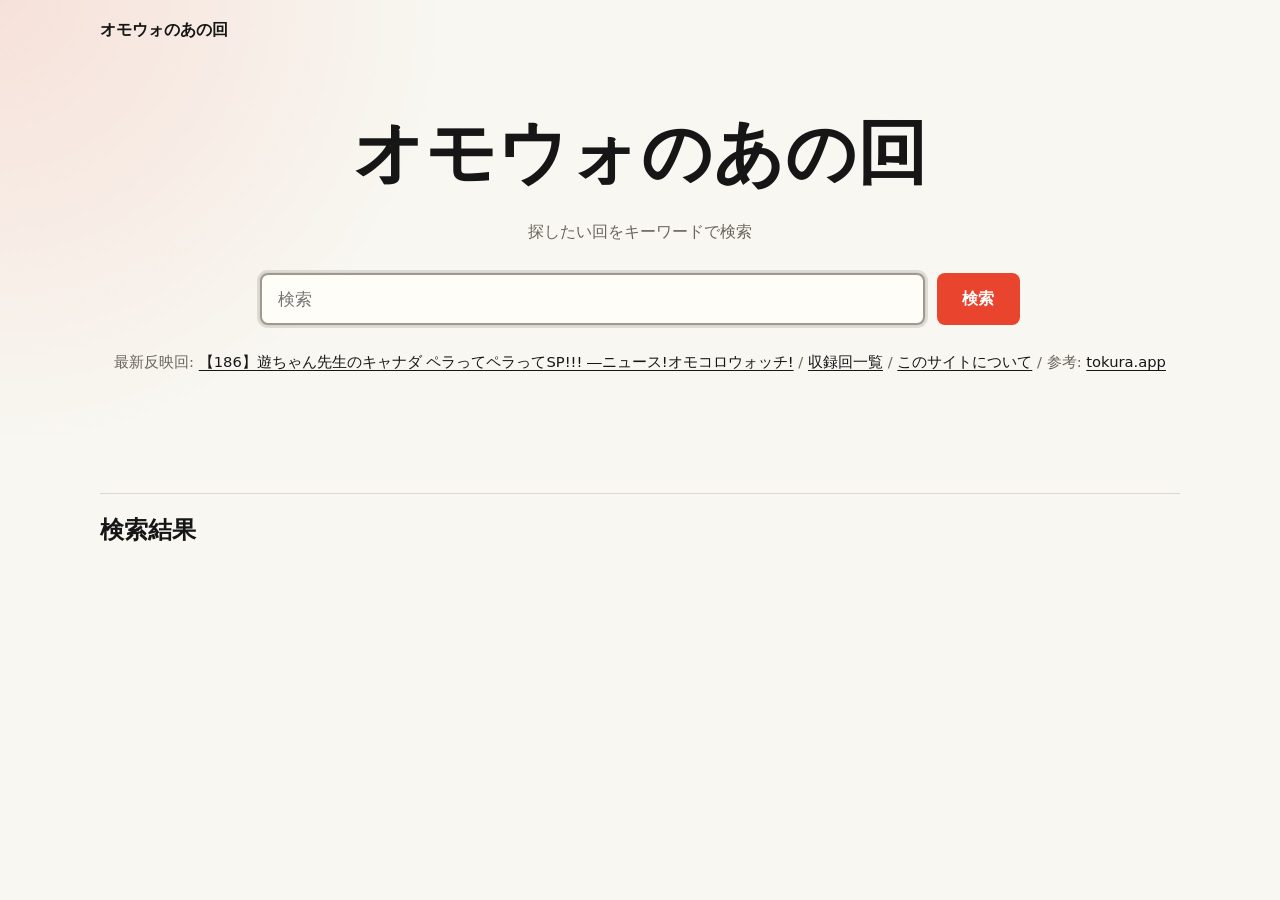
==== outputs/omocoro-watch-search/index.html @ 6f48b6c0 "Update Omocoro Watch search index" ====
<!doctype html>
<html lang="ja">
  <head>
    <meta charset="utf-8">
    <meta name="viewport" content="width=device-width, initial-scale=1">
    <title>オモウォのあの回 | ニュース! オモコロウォッチ検索</title>
    <meta name="description" content="ニュース! オモコロウォッチの動画を、タイトル・概要欄・タグ・チャプター・字幕・コメントから検索できる非公式サイトです。">
    <meta name="robots" content="index, follow">
    <link rel="canonical" href="https://omowatch.com/">
    <link rel="sitemap" type="application/xml" href="./sitemap.xml">
    <meta property="og:type" content="website">
    <meta property="og:title" content="オモウォのあの回 | ニュース! オモコロウォッチ検索">
    <meta property="og:description" content="ニュース! オモコロウォッチの動画を、タイトル・概要欄・タグ・チャプター・字幕・コメントから検索できます。">
    <meta property="og:url" content="https://omowatch.com/">
    <meta name="twitter:card" content="summary">
    <link rel="stylesheet" href="./styles.css">
    <script type="application/ld+json">
{
  "@context": "https://schema.org",
  "@type": "WebSite",
  "name": "オモウォのあの回",
  "description": "ニュース! オモコロウォッチの動画をタイトル、概要欄、タグ、チャプター、字幕、コメントから検索できる非公式サイトです。",
  "alternateName": [
    "オモコロウォッチのあの回",
    "ニュース! オモコロウォッチ検索",
    "オモコロウォッチ 検索"
  ],
  "url": "https://omowatch.com/",
  "inLanguage": "ja",
  "isAccessibleForFree": true,
  "about": {
    "@type": "Thing",
    "name": "ニュース! オモコロウォッチ",
    "url": "https://www.youtube.com/@news_omocorowatch"
  },
  "potentialAction": {
    "@type": "SearchAction",
    "target": {
      "@type": "EntryPoint",
      "urlTemplate": "https://omowatch.com/?q={search_term_string}"
    },
    "query-input": "required name=search_term_string"
  }
}
    </script>
  </head>
  <body>
    <header class="site-header">
      <a class="brand" href="./index.html" aria-label="検索トップへ">オモウォのあの回</a>
    </header>

    <main>
      <section class="hero" aria-labelledby="page-title">
        <h1 id="page-title">オモウォのあの回</h1>
        <p class="search-guide">探したい回をキーワードで検索</p>
        <form class="search-form" id="search-form">
          <label class="sr-only" for="query">検索キーワード</label>
          <input id="query" name="query" type="search" autocomplete="off" placeholder="検索" autofocus>
          <button type="submit">検索</button>
        </form>
        <p class="source-links">
          最新反映回:
          <a id="latest-link" href="https://www.youtube.com/watch?v=bQ0ZvZcHGTU" target="_blank" rel="noopener noreferrer">【190】チエクラベ ―ニュース!オモコロウォッチ!</a>
          <span aria-hidden="true">/</span>
          <a href="./videos.html">収録回一覧</a>
          <span aria-hidden="true">/</span>
          <a href="./about.html">このサイトについて</a>
          <span aria-hidden="true">/</span>
          参考:
          <a href="https://tokura.app/" target="_blank" rel="noopener noreferrer">tokura.app</a>
        </p>
        <p class="status" id="status" role="status"></p>
      </section>

      <section class="results-section" aria-labelledby="results-title">
        <div class="results-heading">
          <h2 id="results-title">検索結果</h2>
          <p id="result-count"></p>
        </div>
        <div class="results" id="results"></div>
        <button class="load-more" id="load-more" type="button" hidden>さらに表示</button>
      </section>
    </main>

    <script src="./data/search-index.js"></script>
    <script src="./app.js" defer></script>
  </body>
</html>
---- outputs/omocoro-watch-search/styles.css ----
:root {
  color-scheme: light;
  --bg: #f8f7f1;
  --ink: #161616;
  --muted: #6a665e;
  --line: #ded9cd;
  --accent: #e9442e;
  --accent-dark: #c42e1b;
  --paper: #fffdf8;
  --mark: #fff0a3;
  --page-gutter: 1rem;
  font-family: system-ui, -apple-system, BlinkMacSystemFont, "Segoe UI", sans-serif;
}

* {
  box-sizing: border-box;
}

body {
  margin: 0;
  min-height: 100vh;
  overflow-x: clip;
  background:
    radial-gradient(circle at top left, rgba(233, 68, 46, 0.12), transparent 28rem),
    var(--bg);
  color: var(--ink);
}

a {
  color: inherit;
}

.site-header {
  display: flex;
  align-items: center;
  justify-content: space-between;
  gap: 1rem;
  width: min(1080px, calc(100% - (var(--page-gutter) * 2)));
  margin: 0 auto;
  padding: 1.25rem 0;
}

.brand {
  font-weight: 800;
  text-decoration: none;
}

main {
  width: min(1080px, calc(100% - (var(--page-gutter) * 2)));
  margin: 0 auto;
}

.hero {
  display: grid;
  place-items: center;
  width: 100%;
  min-height: 48vh;
  padding: 3rem 0 4rem;
  text-align: center;
}

h1 {
  max-width: 14em;
  margin: 0;
  font-size: clamp(2rem, 7vw, 4.4rem);
  line-height: 1.08;
  letter-spacing: 0;
}

.search-form {
  display: grid;
  grid-template-columns: 1fr auto;
  gap: 0.75rem;
  width: min(760px, 100%);
  margin-top: 1rem;
}

.search-guide {
  max-width: min(560px, 100%);
  margin: 1rem 0 0;
  color: var(--muted);
  font-size: 1rem;
  line-height: 1.7;
}

.search-form input,
.search-form button {
  min-height: 3.3rem;
  border-radius: 8px;
  font: inherit;
}

.search-form input {
  width: 100%;
  border: 2px solid var(--line);
  background: var(--paper);
  padding: 0 1rem;
  font-size: 1.05rem;
}

.search-form input:focus {
  border-color: #9f9a90;
  outline: 3px solid rgba(106, 102, 94, 0.18);
  box-shadow: 0 0 0 1px rgba(106, 102, 94, 0.08);
}

.search-form button {
  border: 0;
  background: var(--accent);
  color: #fff;
  padding: 0 1.6rem;
  font-weight: 800;
  cursor: pointer;
}

.search-form button:hover {
  background: var(--accent-dark);
}

.status {
  min-height: 1.5rem;
  margin: 1rem 0 0;
  color: var(--muted);
}

.source-links {
  margin: 1rem 0 0;
  color: var(--muted);
  font-size: 0.92rem;
}

.source-links a {
  color: var(--ink);
  text-decoration-thickness: 0.08em;
  text-underline-offset: 0.18em;
}

.results-section {
  width: 100%;
  padding: 0 0 4rem;
}

.results-heading {
  display: flex;
  align-items: baseline;
  justify-content: space-between;
  gap: 1rem;
  border-top: 1px solid var(--line);
  padding-top: 1.25rem;
}

.results-heading h2,
.results-heading p {
  margin: 0;
}

.results-heading p,
.meta,
.field-hit {
  color: var(--muted);
}

.field-hit span {
  color: var(--ink);
  font-weight: 700;
}

.results {
  display: grid;
  gap: 1rem;
}

.load-more {
  display: block;
  margin: 1.25rem auto 0;
  border: 1px solid var(--ink);
  border-radius: 999px;
  background: var(--paper);
  color: var(--ink);
  padding: 0.75rem 1.25rem;
  font: inherit;
  font-weight: 700;
  cursor: pointer;
}

.load-more:hover {
  background: var(--ink);
  color: var(--paper);
}

.load-more[hidden] {
  display: none;
}

.result-card {
  display: grid;
  grid-template-columns: 180px 1fr;
  gap: 1rem;
  width: 100%;
  min-width: 0;
  border: 1px solid var(--line);
  border-radius: 8px;
  background: var(--paper);
  padding: 1rem;
}

.result-card > div {
  min-width: 0;
}

.thumb {
  display: block;
  aspect-ratio: 16 / 9;
  overflow: hidden;
  border-radius: 6px;
  background: #e7e0d4;
}

.thumb img {
  display: block;
  width: 100%;
  height: 100%;
  object-fit: cover;
}

.result-title {
  margin: 0 0 0.35rem;
  font-size: 1.15rem;
  line-height: 1.35;
}

.result-title a {
  overflow-wrap: anywhere;
  text-decoration-thickness: 0.08em;
  text-underline-offset: 0.18em;
}

.meta {
  margin: 0 0 0.75rem;
  font-size: 0.9rem;
}

.match-list {
  display: grid;
  gap: 0.45rem;
  margin-top: 0.75rem;
}

.match-link {
  display: block;
  border-left: 4px solid var(--accent);
  padding: 0.35rem 0 0.35rem 0.7rem;
  color: var(--ink);
  overflow-wrap: anywhere;
  text-decoration: none;
}

.match-link:hover {
  background: rgba(233, 68, 46, 0.08);
}

.chapter-link {
  border-left-color: #2f7d59;
}

mark {
  border-radius: 3px;
  background: var(--mark);
  padding: 0 0.1em;
}

.empty {
  border: 1px dashed var(--line);
  border-radius: 8px;
  padding: 2rem;
  color: var(--muted);
  text-align: center;
}

.video-list-page {
  max-width: 960px;
  padding: 2rem 0 4rem;
}

.video-list-page h1,
.about-page h1 {
  max-width: none;
  font-size: clamp(2rem, 5vw, 3.2rem);
}

.about-page {
  max-width: 720px;
  padding: 2rem 0 4rem;
}

.about-copy {
  margin: 1.25rem 0 0;
  font-size: 1.05rem;
  line-height: 1.9;
}

.video-list {
  display: grid;
  gap: 1rem;
  margin-top: 2rem;
  min-width: 0;
  width: 100%;
}

.video-list-item {
  display: grid;
  gap: 0.55rem;
  min-width: 0;
  border: 1px solid var(--line);
  border-radius: 8px;
  background: var(--paper);
  padding: 1rem;
  overflow-wrap: anywhere;
  box-shadow: 0 1px 0 rgba(22, 22, 22, 0.04);
}

.video-list-item h2 {
  min-width: 0;
  max-width: 100%;
  margin: 0;
  font-size: 1.1rem;
  line-height: 1.45;
}

.video-list-item h2 a {
  display: inline-block;
  max-width: 100%;
  overflow-wrap: anywhere;
  text-decoration-thickness: 0.08em;
  text-underline-offset: 0.18em;
}

.video-list-item p {
  min-width: 0;
  max-width: 100%;
  margin: 0;
  color: var(--muted);
  line-height: 1.7;
  overflow-wrap: anywhere;
  word-break: break-all;
}

.video-list-item p:first-of-type {
  font-size: 0.86rem;
  font-weight: 700;
}

.video-list-item p:last-child {
  font-size: 0.95rem;
}

.sr-only {
  position: absolute;
  width: 1px;
  height: 1px;
  overflow: hidden;
  clip: rect(0, 0, 0, 0);
  white-space: nowrap;
}

@media (max-width: 720px) {
  .site-header {
    align-items: flex-start;
    flex-direction: column;
  }

  .hero {
    min-height: 52vh;
    padding-top: 2rem;
  }

  .search-form {
    grid-template-columns: 1fr;
  }

  .result-card {
    grid-template-columns: 1fr;
  }

  .results-heading {
    align-items: flex-start;
    flex-direction: column;
  }

  .video-list-page {
    padding: 1.5rem 0 3rem;
  }

  .video-list {
    gap: 0.8rem;
    margin-top: 1.25rem;
  }

  .video-list-item {
    padding: 0.9rem;
  }

  .video-list-item h2 {
    font-size: 1rem;
  }
}

@media (max-width: 640px) {
  :root {
    --page-gutter: 1rem;
  }

  body {
    overflow-x: hidden;
  }

  .site-header,
  main,
  .hero,
  .search-form,
  .results-section,
  .result-card {
    max-width: 100%;
  }

  .hero {
    justify-items: stretch;
    min-height: auto;
    padding: 2rem 0 2.5rem;
  }

  h1,
  .source-links,
  .status {
    justify-self: center;
    max-width: 100%;
  }

  .search-form {
    width: 100%;
    gap: 0.65rem;
  }

  .search-form input,
  .search-form button {
    width: 100%;
    min-width: 0;
  }

  .source-links {
    overflow-wrap: anywhere;
  }

  .results-section {
    padding-bottom: 3rem;
  }

  .result-card {
    grid-template-columns: minmax(0, 1fr);
    gap: 0.85rem;
    padding: 0.85rem;
  }

  .field-hit,
  .meta {
    overflow-wrap: anywhere;
  }
}
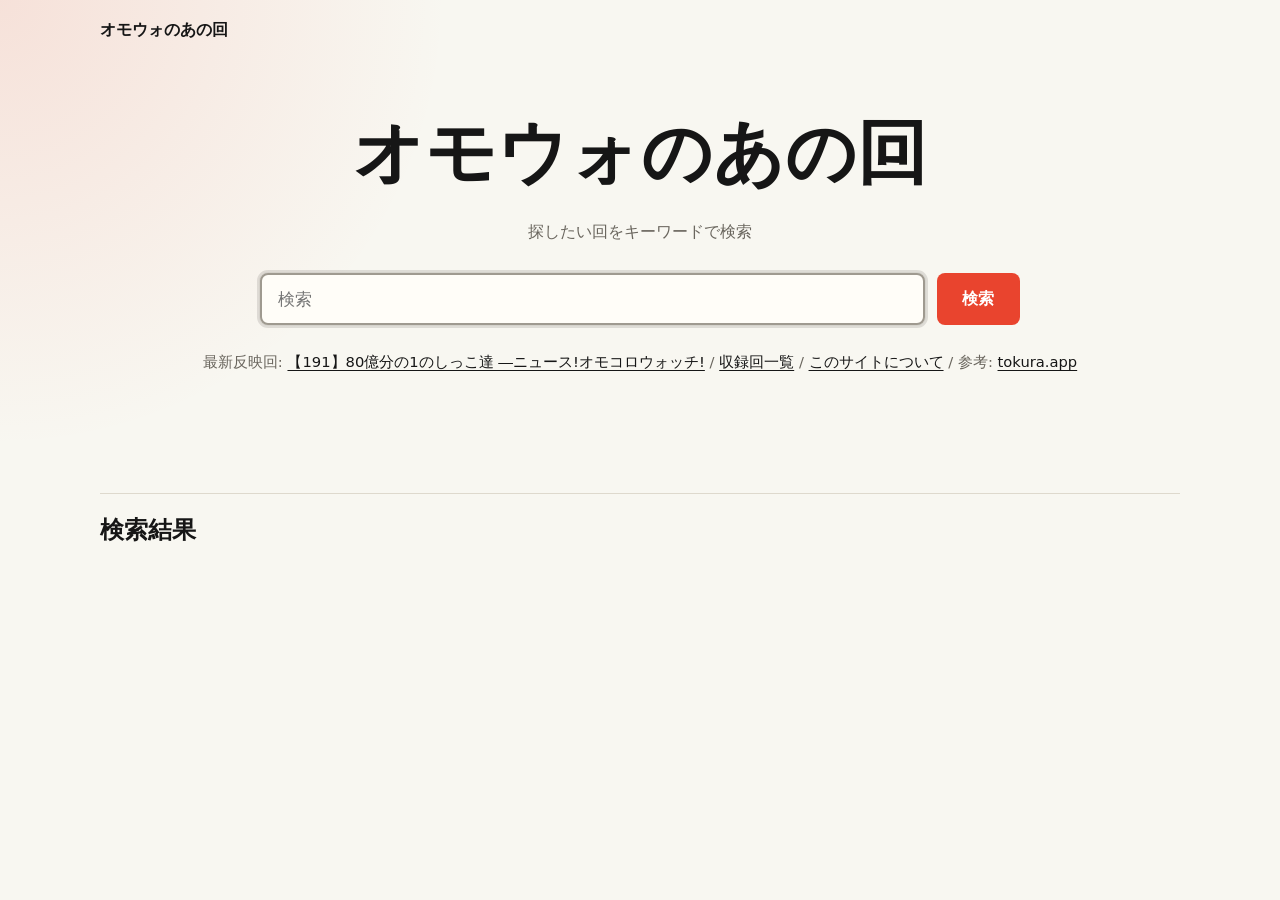
==== commit 8cc052a1: "Update Omocoro Watch search index" ====
--- a/outputs/omocoro-watch-search/index.html
+++ b/outputs/omocoro-watch-search/index.html
@@ -60,7 +60,7 @@
         </form>
         <p class="source-links">
           最新反映回:
-          <a id="latest-link" href="https://www.youtube.com/watch?v=bQ0ZvZcHGTU" target="_blank" rel="noopener noreferrer">【190】チエクラベ ―ニュース!オモコロウォッチ!</a>
+          <a id="latest-link" href="https://www.youtube.com/watch?v=lrWpKtCEOwQ" target="_blank" rel="noopener noreferrer">【191】80億分の1のしっこ達 ―ニュース!オモコロウォッチ!</a>
           <span aria-hidden="true">/</span>
           <a href="./videos.html">収録回一覧</a>
           <span aria-hidden="true">/</span>
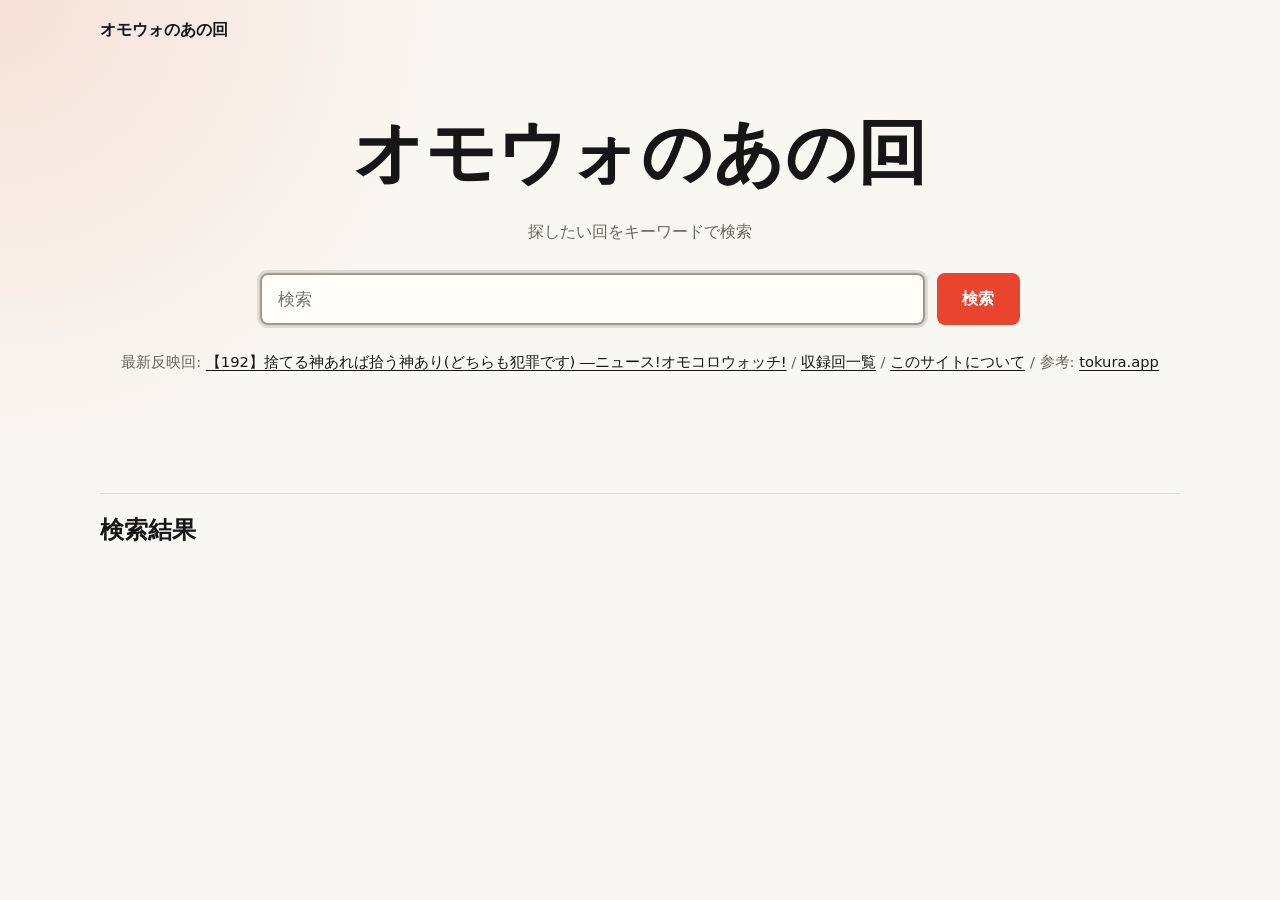
==== commit 1dff9342: "Update Omocoro Watch search index" ====
--- a/outputs/omocoro-watch-search/index.html
+++ b/outputs/omocoro-watch-search/index.html
@@ -60,7 +60,7 @@
         </form>
         <p class="source-links">
           最新反映回:
-          <a id="latest-link" href="https://www.youtube.com/watch?v=lrWpKtCEOwQ" target="_blank" rel="noopener noreferrer">【191】80億分の1のしっこ達 ―ニュース!オモコロウォッチ!</a>
+          <a id="latest-link" href="https://www.youtube.com/watch?v=m-ABFUYvtZ0" target="_blank" rel="noopener noreferrer">【192】捨てる神あれば拾う神あり(どちらも犯罪です) ―ニュース!オモコロウォッチ!</a>
           <span aria-hidden="true">/</span>
           <a href="./videos.html">収録回一覧</a>
           <span aria-hidden="true">/</span>
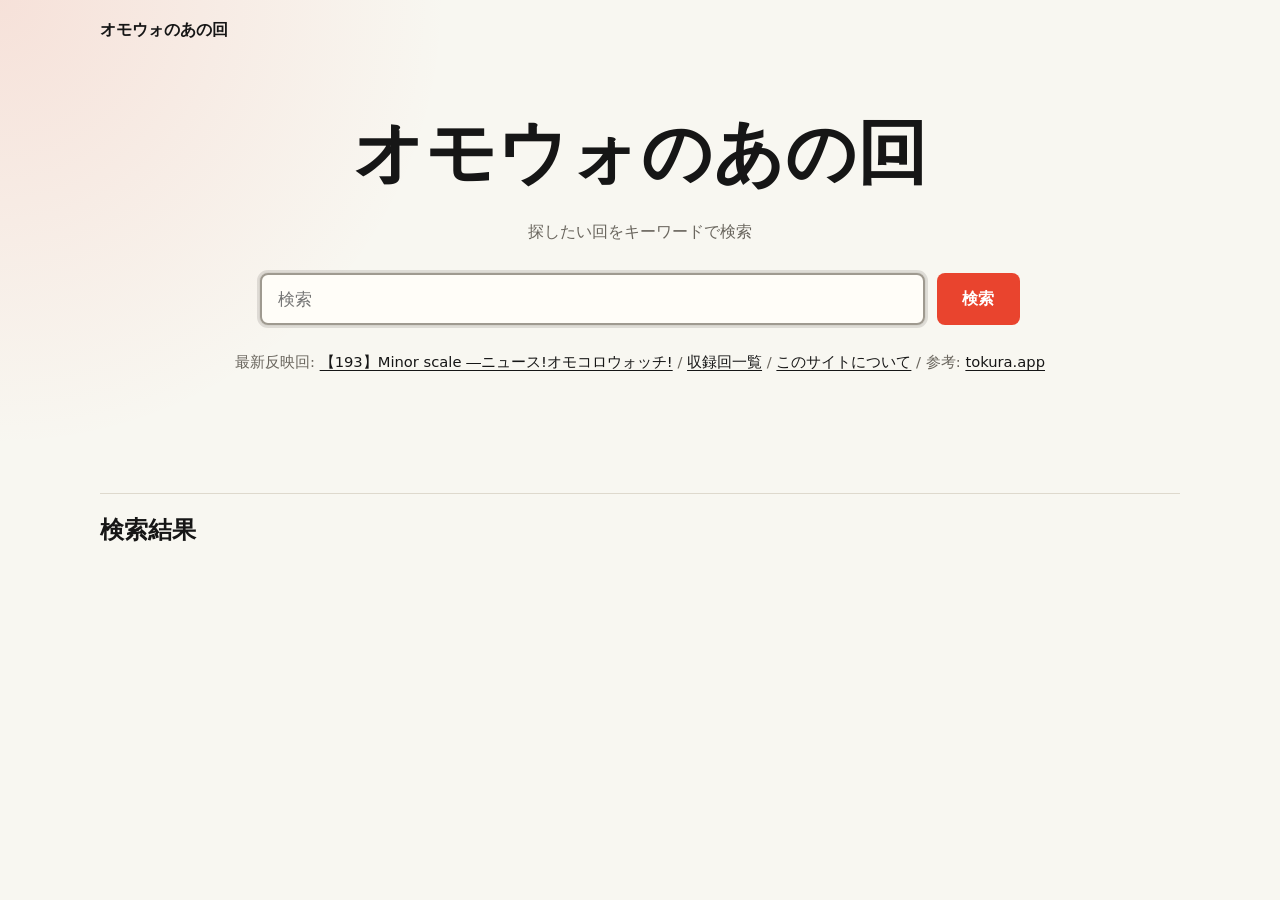
==== commit 37b9ff7f: "Update Omocoro Watch search index" ====
--- a/outputs/omocoro-watch-search/index.html
+++ b/outputs/omocoro-watch-search/index.html
@@ -46,7 +46,7 @@
   </head>
   <body>
     <header class="site-header">
-      <a class="brand" href="./index.html" aria-label="検索トップへ">オモウォのあの回</a>
+      <a class="brand" href="/" aria-label="検索トップへ">オモウォのあの回</a>
     </header>
 
     <main>
@@ -60,7 +60,7 @@
         </form>
         <p class="source-links">
           最新反映回:
-          <a id="latest-link" href="https://www.youtube.com/watch?v=m-ABFUYvtZ0" target="_blank" rel="noopener noreferrer">【192】捨てる神あれば拾う神あり(どちらも犯罪です) ―ニュース!オモコロウォッチ!</a>
+          <a id="latest-link" href="https://www.youtube.com/watch?v=o_tbKCyVYzI" target="_blank" rel="noopener noreferrer">【193】Minor scale ―ニュース!オモコロウォッチ!</a>
           <span aria-hidden="true">/</span>
           <a href="./videos.html">収録回一覧</a>
           <span aria-hidden="true">/</span>
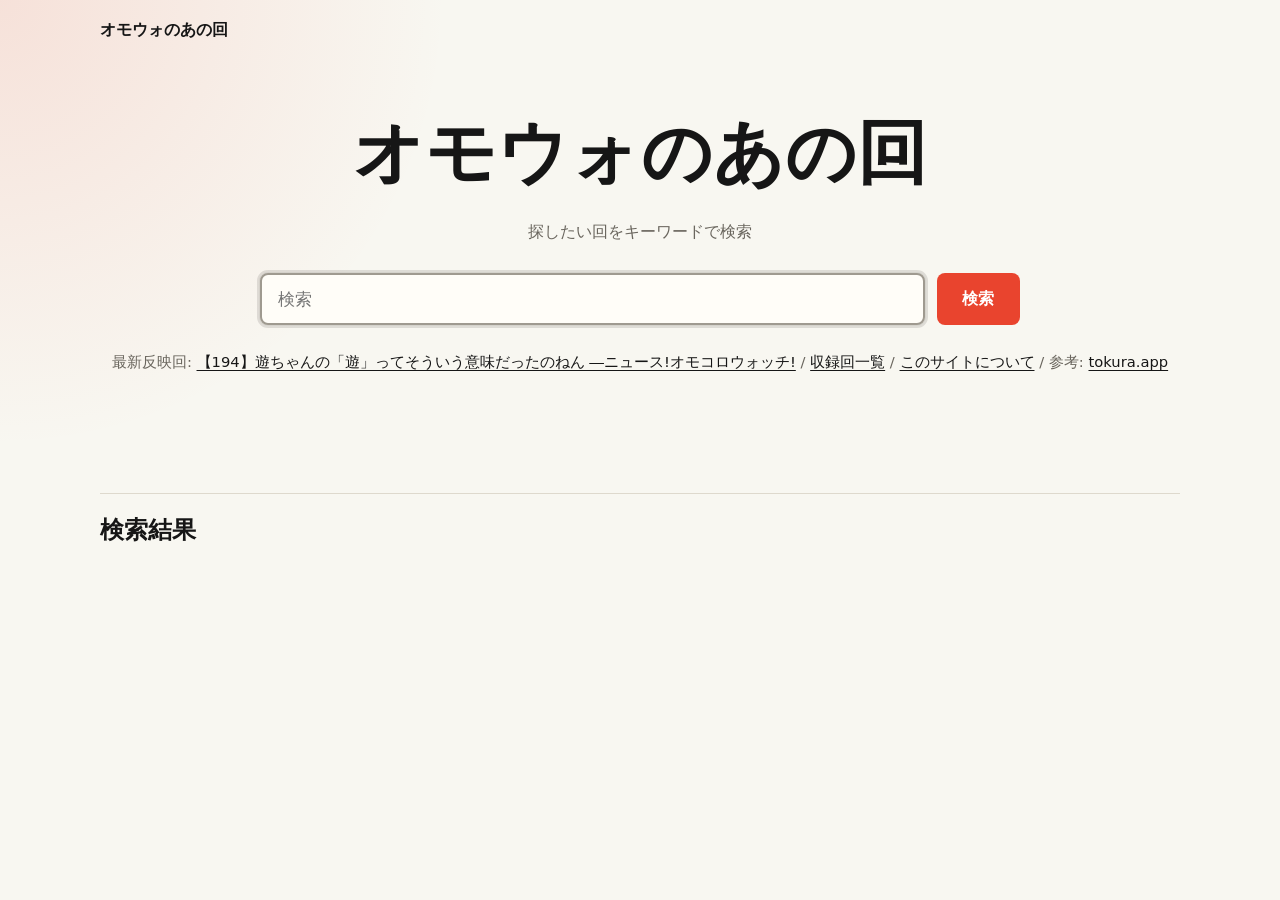
==== commit c5e234ca: "Update Omocoro Watch search index" ====
--- a/outputs/omocoro-watch-search/index.html
+++ b/outputs/omocoro-watch-search/index.html
@@ -60,7 +60,7 @@
         </form>
         <p class="source-links">
           最新反映回:
-          <a id="latest-link" href="https://www.youtube.com/watch?v=o_tbKCyVYzI" target="_blank" rel="noopener noreferrer">【193】Minor scale ―ニュース!オモコロウォッチ!</a>
+          <a id="latest-link" href="https://www.youtube.com/watch?v=uj1sfyETMkM" target="_blank" rel="noopener noreferrer">【194】遊ちゃんの「遊」ってそういう意味だったのねん ―ニュース!オモコロウォッチ!</a>
           <span aria-hidden="true">/</span>
           <a href="./videos.html">収録回一覧</a>
           <span aria-hidden="true">/</span>
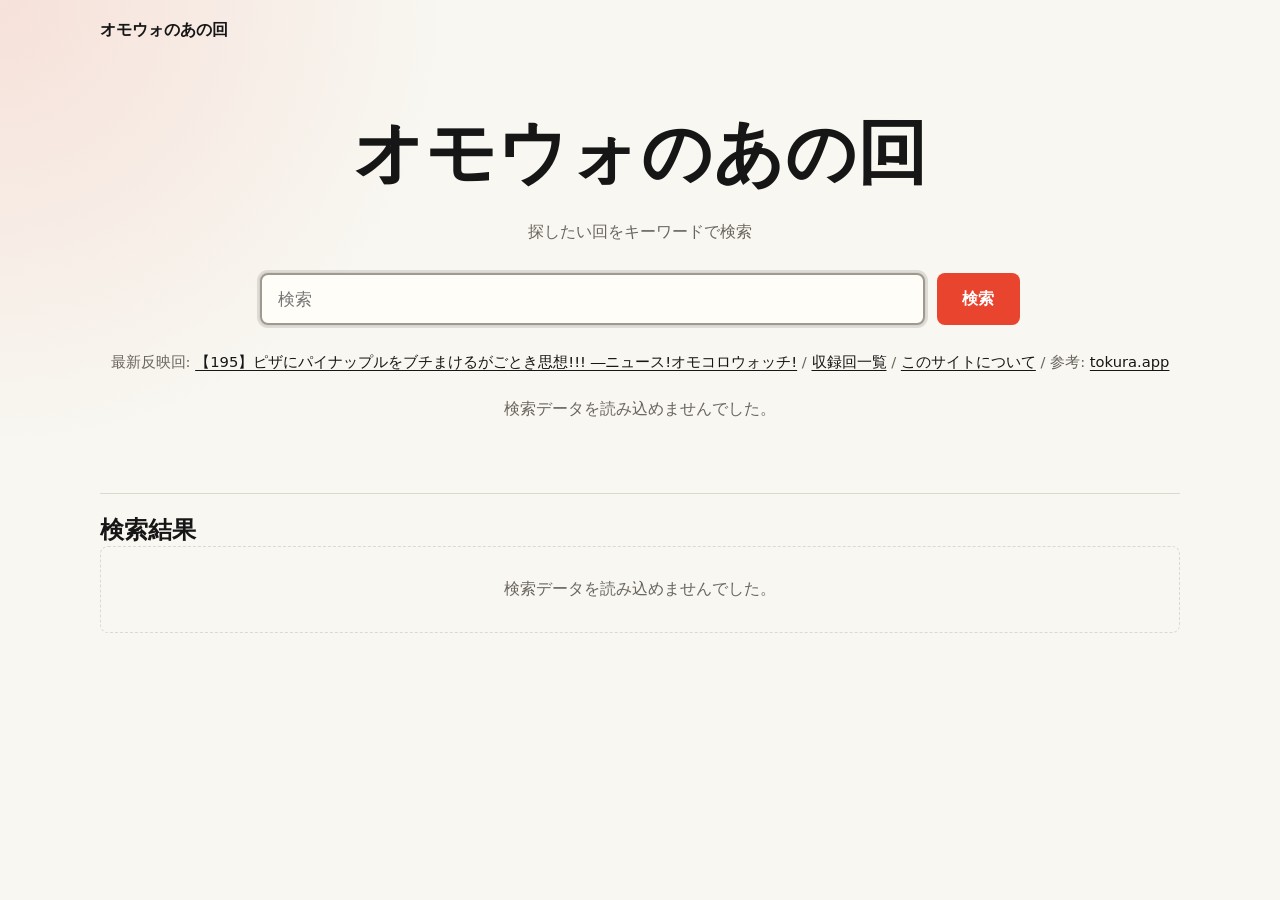
==== commit 94af3ae5: "Update Omocoro Watch search index" ====
--- a/outputs/omocoro-watch-search/index.html
+++ b/outputs/omocoro-watch-search/index.html
@@ -60,7 +60,7 @@
         </form>
         <p class="source-links">
           最新反映回:
-          <a id="latest-link" href="https://www.youtube.com/watch?v=uj1sfyETMkM" target="_blank" rel="noopener noreferrer">【194】遊ちゃんの「遊」ってそういう意味だったのねん ―ニュース!オモコロウォッチ!</a>
+          <a id="latest-link" href="https://www.youtube.com/watch?v=7Qpo4zktT84" target="_blank" rel="noopener noreferrer">【195】ピザにパイナップルをブチまけるがごとき思想!!! ―ニュース!オモコロウォッチ!</a>
           <span aria-hidden="true">/</span>
           <a href="./videos.html">収録回一覧</a>
           <span aria-hidden="true">/</span>
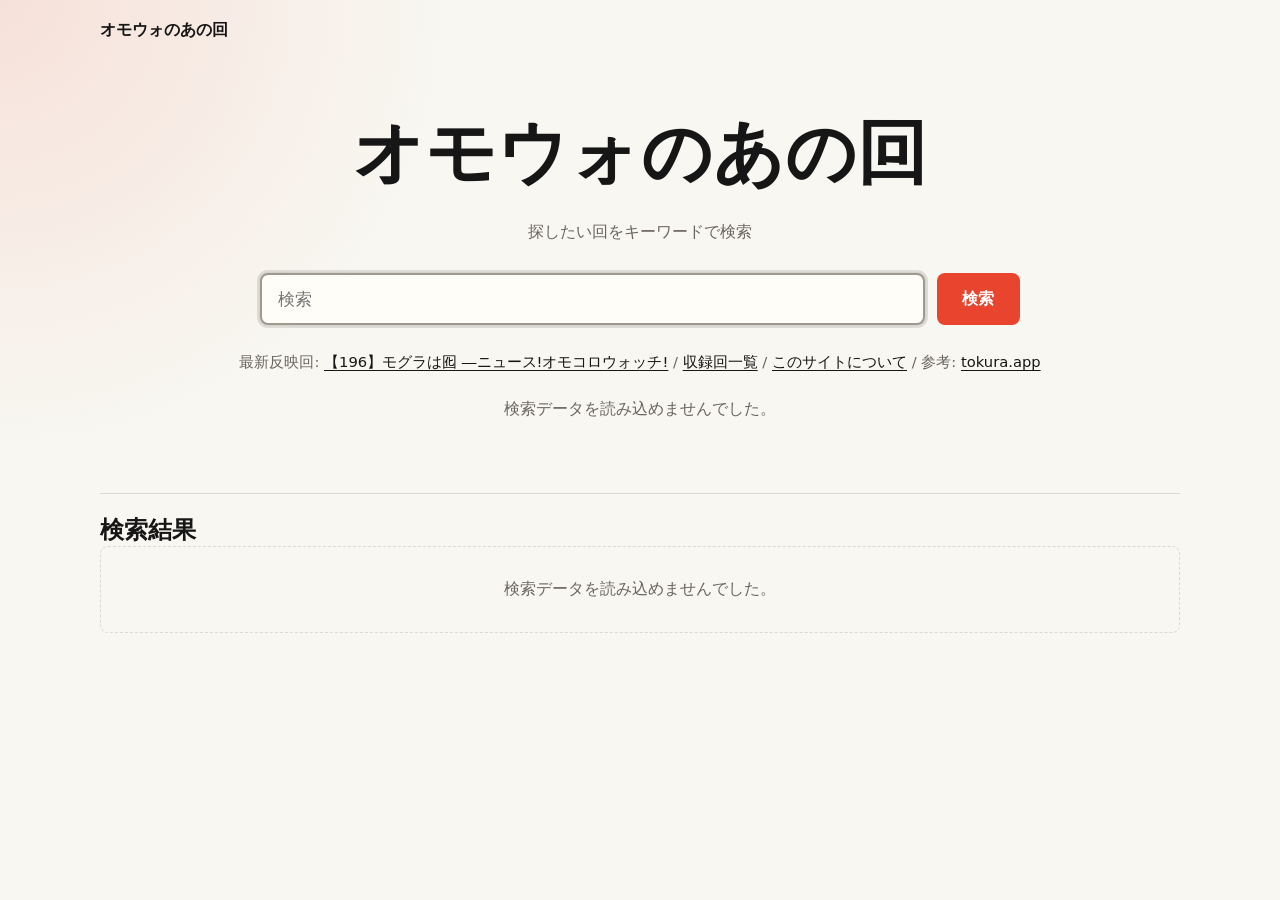
==== commit a87330dc: "Update Omocoro Watch search index" ====
--- a/outputs/omocoro-watch-search/index.html
+++ b/outputs/omocoro-watch-search/index.html
@@ -60,7 +60,7 @@
         </form>
         <p class="source-links">
           最新反映回:
-          <a id="latest-link" href="https://www.youtube.com/watch?v=7Qpo4zktT84" target="_blank" rel="noopener noreferrer">【195】ピザにパイナップルをブチまけるがごとき思想!!! ―ニュース!オモコロウォッチ!</a>
+          <a id="latest-link" href="https://www.youtube.com/watch?v=hUfQaS2AuRw" target="_blank" rel="noopener noreferrer">【196】モグラは囮 ―ニュース!オモコロウォッチ!</a>
           <span aria-hidden="true">/</span>
           <a href="./videos.html">収録回一覧</a>
           <span aria-hidden="true">/</span>
